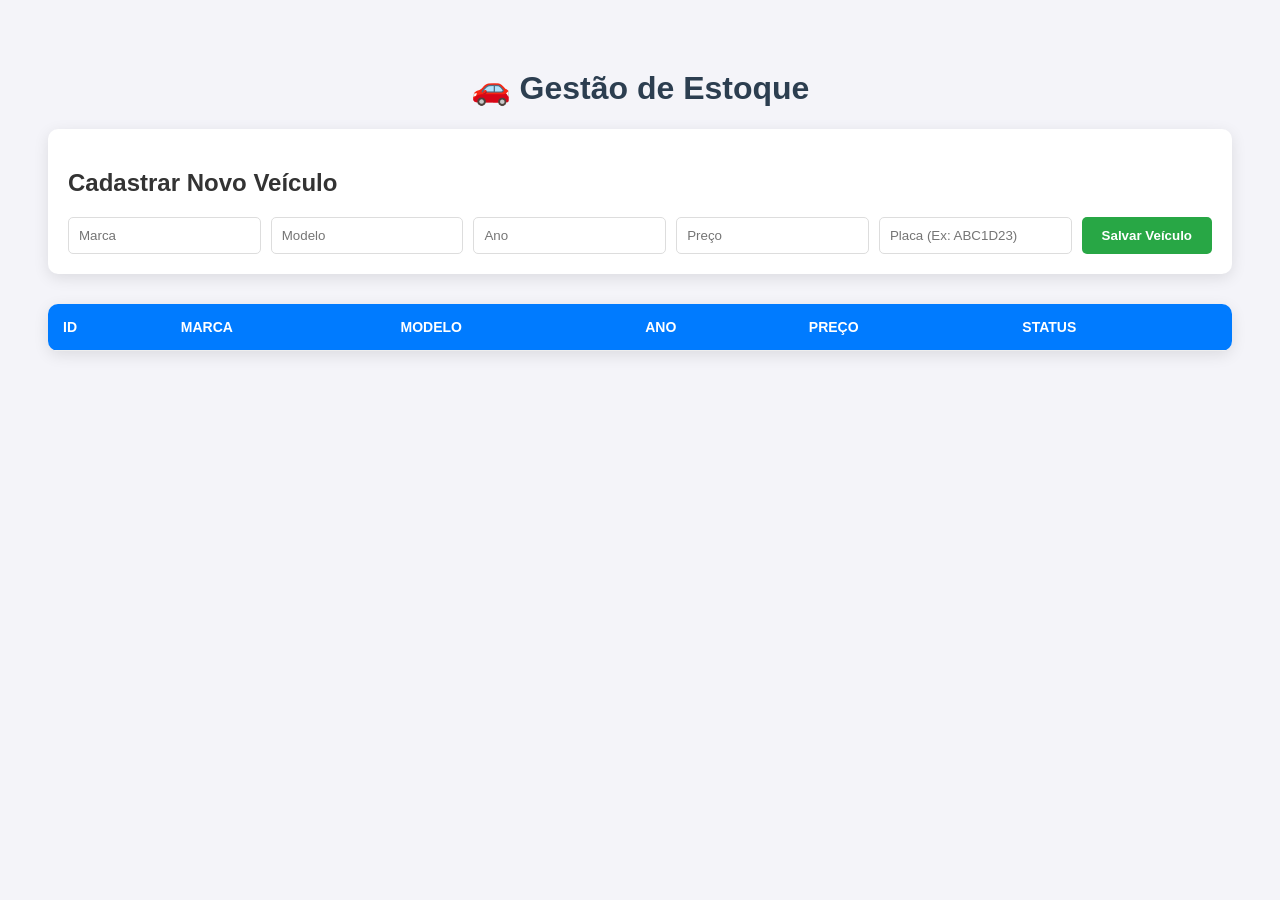
==== FrontEnd/index.html @ 0145013e "feat: implementa formulário de cadastro com validação de placa e preço" ====
<!DOCTYPE html>
<html lang="pt-br">
<head>
    <meta charset="UTF-8">
    <meta name="viewport" content="width=device-width, initial-scale=1.0">
    <title>Concessionária FullStack</title>
    <link rel="stylesheet" href="style.css">
</head>
<body>

    <h1>🚗 Gestão de Estoque</h1>

    <div class="form-container">
        <h2>Cadastrar Novo Veículo</h2>
        <form id="form-veiculo">
            <input type="text" id="marca" placeholder="Marca" required>
            <input type="text" id="modelo" placeholder="Modelo" required>
            <input type="number" id="ano" placeholder="Ano" required>
            <input type="number" step="0.01" id="preco" placeholder="Preço" required>
            <input type="text" id="placa" placeholder="Placa (Ex: ABC1D23)" required>
            <button type="submit">Salvar Veículo</button>
        </form>
    </div>
    
    <table id="tabela-veiculos">
        <thead>
            <tr>
                <th>ID</th>
                <th>Marca</th>
                <th>Modelo</th>
                <th>Ano</th>
                <th>Preço</th>
                <th>Status</th>
            </tr>
        </thead>
        <tbody>
            </tbody>
    </table>

    <script src="script.js"></script>
</body>
</html>
---- FrontEnd/style.css ----
body { 
    font-family: 'Segoe UI', Tahoma, Geneva, Verdana, sans-serif; 
    background-color: #f4f4f9; 
    padding: 40px; 
    color: #333;
}

h1 { text-align: center; color: #2c3e50; }

table { 
    width: 100%; 
    border-collapse: collapse; 
    background: white; 
    border-radius: 10px; 
    overflow: hidden; 
    box-shadow: 0 4px 15px rgba(0,0,0,0.1); 
    margin-top: 20px;
}

th, td { padding: 15px; text-align: left; border-bottom: 1px solid #eee; }

th { background-color: #007bff; color: white; text-transform: uppercase; font-size: 14px; }

tr:hover { background-color: #f8f9fa; }

.status-disponivel { 
    background-color: #d4edda; color: #155724; 
    padding: 5px 10px; border-radius: 20px; font-size: 12px; 
}

.status-vendido { 
    background-color: #f8d7da; color: #721c24; 
    padding: 5px 10px; border-radius: 20px; font-size: 12px; 
}

.form-container {
    background: white;
    padding: 20px;
    border-radius: 10px;
    box-shadow: 0 4px 15px rgba(0,0,0,0.1);
    margin-bottom: 30px;
}

#form-veiculo {
    display: flex;
    gap: 10px;
    flex-wrap: wrap;
}

#form-veiculo input {
    padding: 10px;
    border: 1px solid #ddd;
    border-radius: 5px;
    flex: 1;
}

#form-veiculo button {
    padding: 10px 20px;
    background-color: #28a745;
    color: white;
    border: none;
    border-radius: 5px;
    cursor: pointer;
    font-weight: bold;
}

#form-veiculo button:hover {
    background-color: #218838;
}
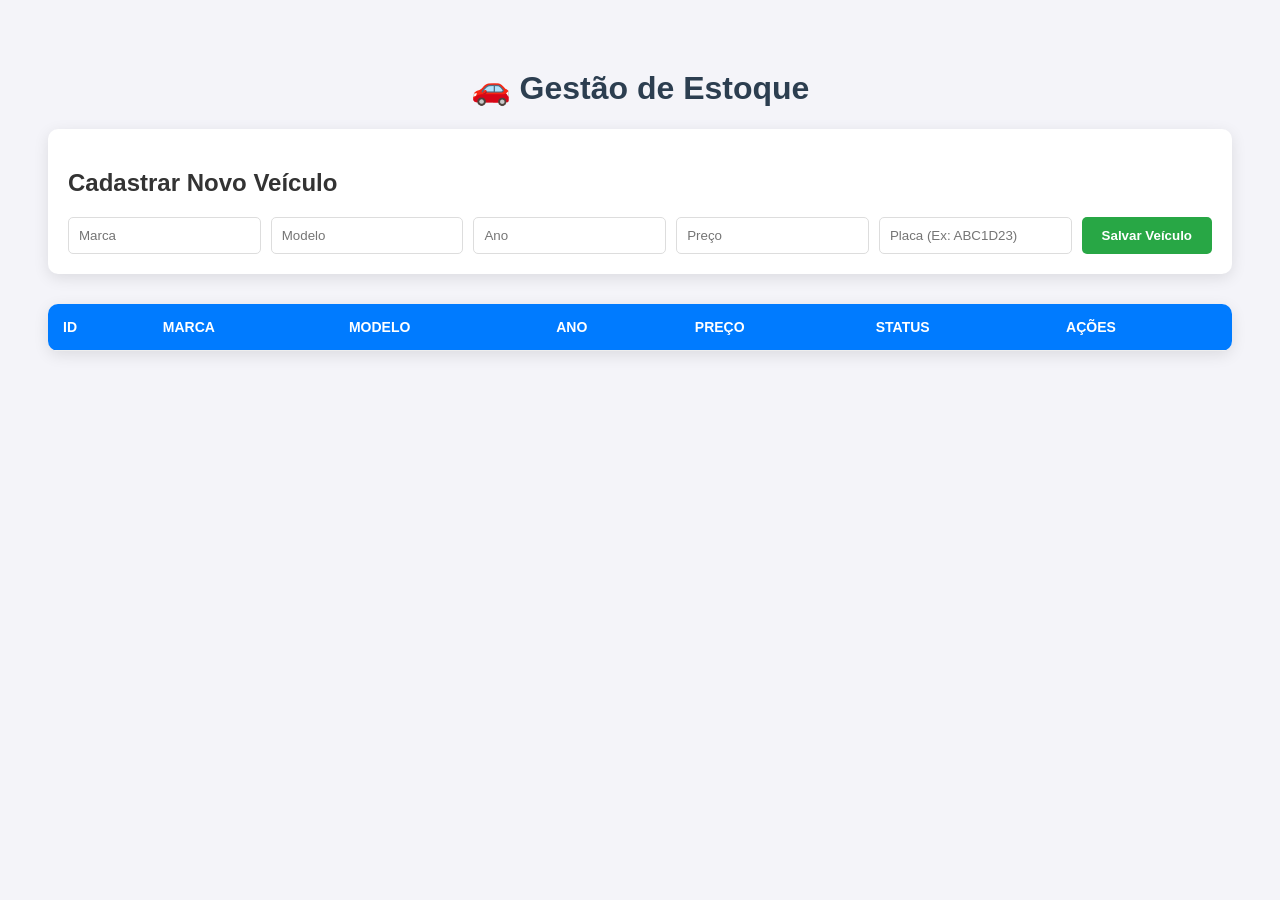
==== commit 45a95d70: "Adição de funções de remover veículos e clientes" ====
--- a/FrontEnd/index.html
+++ b/FrontEnd/index.html
@@ -31,6 +31,7 @@
                 <th>Ano</th>
                 <th>Preço</th>
                 <th>Status</th>
+                <th>Ações</th>
             </tr>
         </thead>
         <tbody>
--- a/FrontEnd/style.css
+++ b/FrontEnd/style.css
@@ -66,4 +66,4 @@
 
 #form-veiculo button:hover {
     background-color: #218838;
-}+}
